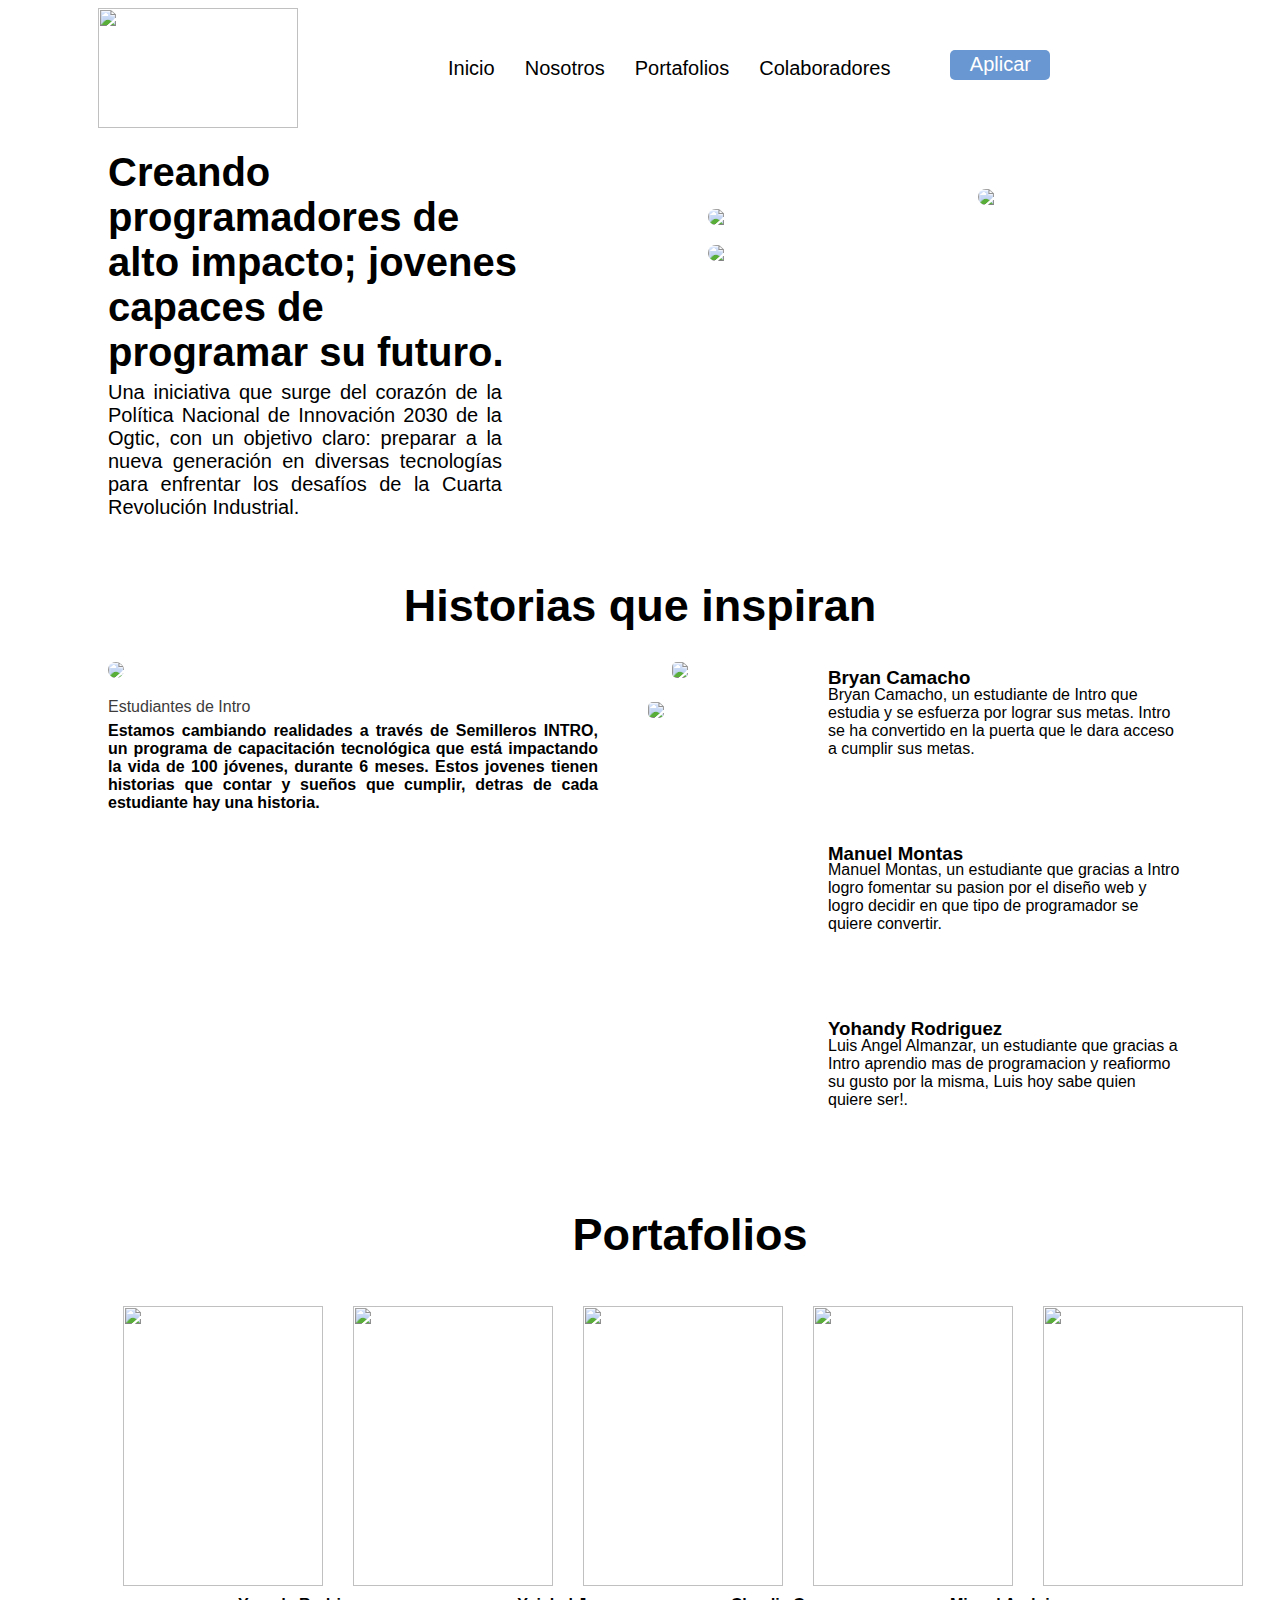
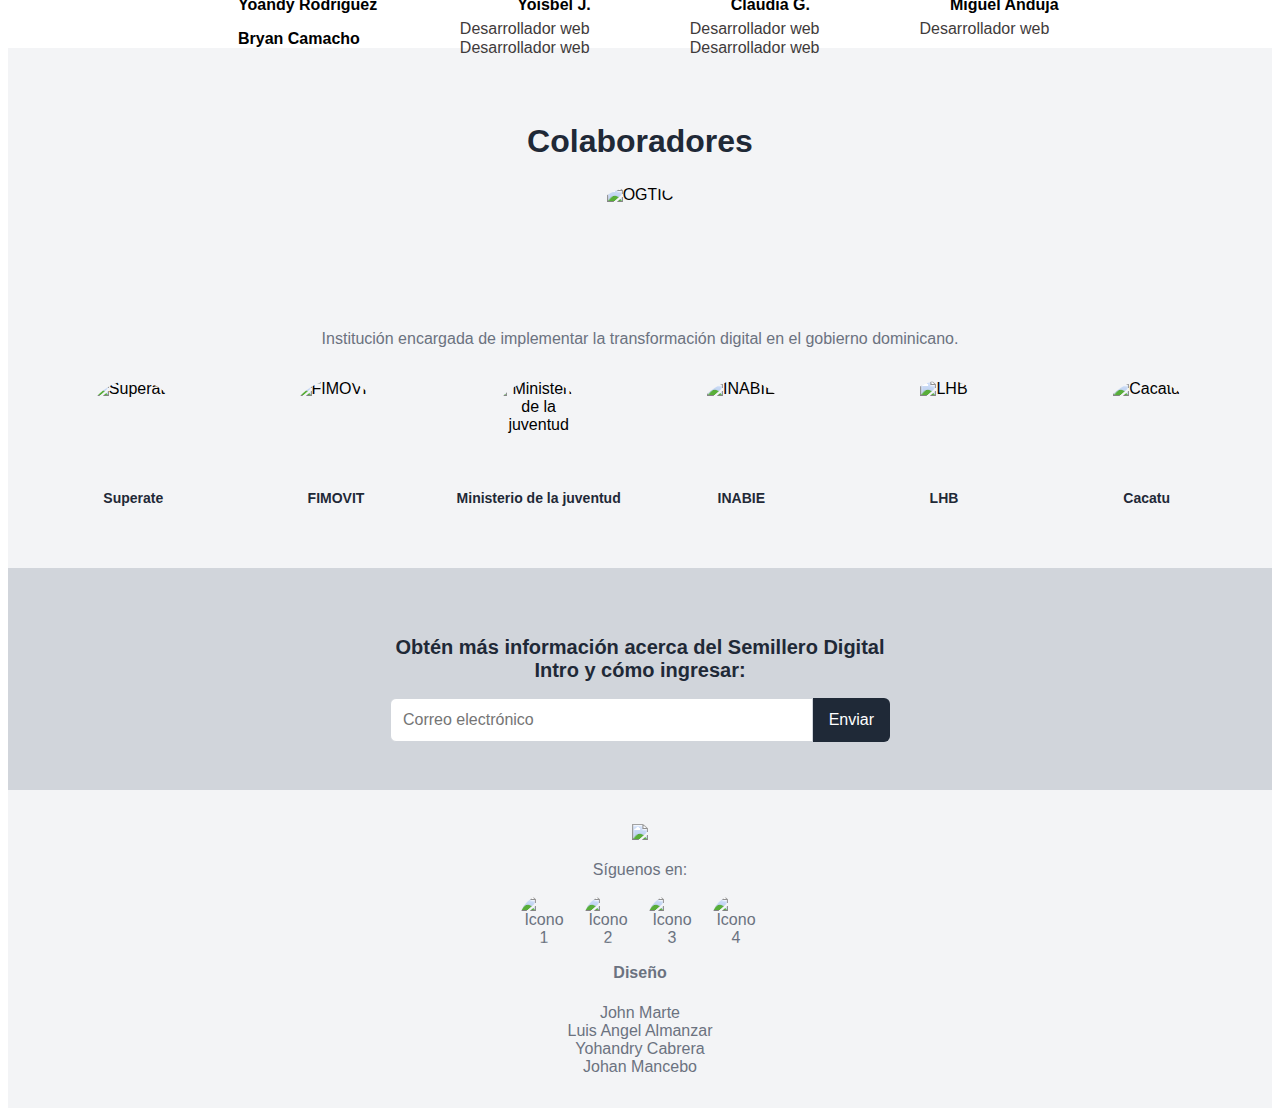
==== index.html @ c6a513d7 "Add files via upload" ====
<!DOCTYPE html>
<html lang="en">
<head>
    <meta charset="UTF-8">
    <meta name="viewport" content="width=device-width, initial-scale=1.0">
    <title>Document</title>
    <link rel="stylesheet" href="intro.css">
</head>
<body>
    <header>
        <section id="logo">
            <img src="imgs/logo1.png">
        </section>
        <nav>
            <ul>
                <li><a href="">Inicio</a></li>
                <li><a href="#Nosotros">Nosotros</a></li>
                <li><a href="#Portafolios">Portafolios</a></li>
                <li><a href="#Colaboradores">Colaboradores</a></li>
            </ul>
            <button id="aplicar" ><a href="#Apllicar">Aplicar</a></button>
        </nav>

       
    </header>


<section class="inicio">
       <h1>Creando programadores de alto impacto; jovenes capaces de programar 
        su futuro. </h1>
        <p>Una iniciativa que surge del corazón de la Política Nacional de Innovación 2030 de la Ogtic, con un objetivo claro: preparar a la nueva generación en diversas tecnologías para enfrentar los desafíos de la Cuarta Revolución Industrial.</p>
        
        <div id="imagenes">
            <img id img="img1" src="imgs/estudiantes.jpg" style="margin-top: 20px;">
            <img id="img3" src="imgs/estudiantes2.jpg">
            <img id="img2" src="imgs/clase1.jpg" style="margin-right: 100px;">
          
        </div>

    </section>


<h1 style="text-align: center; font-size: 45px;">Historias que inspiran</h1>
<div class="Nosotros" id="Nosotros">
    
    <section id="his1">
    <img src="imgs/estudiantes3.jpg" width="500px">
    <p>Estudiantes de Intro</p>
    <h4>Estamos cambiando realidades a través de Semilleros INTRO, un programa de capacitación tecnológica que está impactando la vida de 100 jóvenes, durante 6 meses. Estos jovenes tienen historias que contar y sueños que cumplir, detras de cada estudiante hay una historia.</h4>
</section>
</div>

<section class="his2">
    <img src="imgs/kmacho.jpg" alt="">
    <img src="imgs/manuel.jpg">
    <img src="imgs/yohandy.jpg">
</section>

<section class="text2">
    <h3>Bryan Camacho</h3>
    <p>Bryan Camacho, un estudiante de Intro que estudia y se esfuerza por lograr sus metas. Intro se ha convertido en la puerta que le dara acceso a cumplir sus metas.</p>
 
    <h3>Manuel Montas</h3>
    <p>Manuel Montas, un estudiante que gracias a Intro logro fomentar su pasion por el diseño web y logro decidir en que tipo de programador se quiere convertir.</p>

    <h3>Yohandy Rodriguez</h3>
    <p>Luis Angel Almanzar, un estudiante que gracias a Intro aprendio mas de programacion y reafiormo su gusto por la misma, Luis hoy sabe quien quiere ser!.</p>
</section>


<section class="portafolios" id="Portafolios">
    <h1>Portafolios</h1>
    <div class="perfiles">
    <a href="https://www.figma.com/proto/u0F4bsfUb9OvumxBtsjE9f/Untitled?node-id=0-1&t=22TL6FxcloYxkZvD-1"><img id="yohandy" src="imgs/estudiantes.jpg" alt=""></a>
    <img src="imgs/yoibel.jpg" alt="">
    <img src="imgs/claudia.jpg" alt="">
    <img src="imgs/estudiantes2 - copia.jpg" alt="">
    <img src="imgs/Camacho.jpg" alt="">
</div>

    <div class="textos">
        <h4>Yoandy Rodriguez</h4>
        <h4>Yoisbel J.</h4>
        <h4>Claudia G.</h4>
        <h4>Miguel Anduja</h4> 
        <h4>Bryan Camacho</h4>
    </div>
    <div class="textos2">
        <p>Desarrollador web</p>
        <p>Desarrollador web</p>
        <p>Desarrollador web</p>
        <p>Desarrollador web</p>
        <p>Desarrollador web</p>
    </div>
</section>







    <!-- Sección de Colaboradores -->
    <section class="colaboradores-section">
        <div class="colaboradores-container">
            <h2 class="colaboradores-title" id="Colaboradores">Colaboradores</h2>
            <div class="colaboradores-main-circle">
                <img src="imgs/logo-nuevo.webp" alt="OGTIC">
            </div>
            <p class="colaboradores-description">
                Institución encargada de implementar la transformación digital en el gobierno dominicano.
            </p>
            <div class="colaboradores-grid">
                <div class="colaboradores-grid-item">
                    <div class="colaboradores-circle">
                        <img src="imgs/superate.jpg" alt="Superate">
                    </div>
                    <p class="colaboradores-text">Superate</p>
                </div>
                <div class="colaboradores-grid-item">
                    <div class="colaboradores-circle">
                        <img src="imgs/fimovit.jpeg" alt="FIMOVIT">
                    </div>
                    <p class="colaboradores-text">FIMOVIT</p>
                </div>
                <div class="colaboradores-grid-item">
                    <div class="colaboradores-circle">
                        <img src="imgs/mjuventud.png" alt="Ministerio de la juventud">
                    </div>
                    <p class="colaboradores-text">Ministerio de la juventud</p>
                </div>
                <div class="colaboradores-grid-item">
                    <div class="colaboradores-circle">
                        <img src="imgs/inabie.png" alt="INABIE">
                    </div>
                    <p class="colaboradores-text">INABIE</p>
                </div>
                <div class="colaboradores-grid-item">
                    <div class="colaboradores-circle">
                        <img src="imgs/lhb.jpg" alt="LHB">
                    </div>
                    <p class="colaboradores-text">LHB</p>
                </div>
                <div class="colaboradores-grid-item">
                    <div class="colaboradores-circle">
                        <img src="imgs/cacatu.jpg" alt="Cacatu">
                    </div>
                    <p class="colaboradores-text">Cacatu</p>
                </div>
            </div>
        </div>
    </section>

    <!-- Sección del Formulario -->
    <section class="form-section" id="A">
        <div class="form-container">
            <h3 class="form-title">Obtén más información acerca del Semillero Digital Intro y cómo ingresar:</h3>
            <form class="form">
                <input type="email" placeholder="Correo electrónico" class="form-input">
                <button type="submit" class="form-button">Enviar</button>
            </form>
        </div>
    </section>

    <!-- Pie de página -->
    <footer class="footer-section">
        <div class="footer-container">
            <div class="footer-logo"><img src="imgs/logo2.png" width="150px"></div>
            <p class="footer-follow">Síguenos en:</p>
            <div class="footer-social-icons">
                <div class="footer-circle">
                    <img src="imgs/instagram-with-circle-icon-2048x2048-21sdb59c.png" alt="Icono 1">
                </div>
                <div class="footer-circle">
                    <img src="imgs/twitter-circle.svg" alt="Icono 2">
                </div>
                <div class="footer-circle">
                    <img src="imgs/facebook.png" alt="Icono 3">
                </div>
                <div class="footer-circle">
                    <img src="imgs/ws.png" alt="Icono 4">
                </div>
            </div>
            <div class="footer-credits">
                <h4>Diseño</h4>
                <ul class="footer-credits-list">
                    <li>John Marte</li>
                    <li>Luis Angel Almanzar</li>
                    <li>Yohandry Cabrera</li>
                    <li>Johan Mancebo</li>
                </ul>
            </div>
        </div>
    </footer>



</body>
</html>
---- intro.css ----
html{
    font-family: Arial, Helvetica, sans-serif;
}


header #logo img{
    width: 200px;
    height: 120px;
}

header #logo{
    margin-left: 90px;
}

nav {
    flex: 1;
    position: ;
    margin: -75px 0px 0px 400px;
    
}

nav ul a{

    text-decoration: none;

    list-style-type: none;

    list-style: none;

    padding-right: 30px;

    color: black;

    margin-top: 20px;

}

nav ul a:hover{ 
    color: #013473;
    

}

nav ul{

    list-style-type: none;

    display: flex;

    text-align: right;

    justify-content: right;

    margin-top: -45px;

    font-size: 20px;
    margin: 0;
    float: left;
    
}

header nav button{
    width: 100px;
    height: 30px;
    background: #6897d1;
    border: none;
    border-radius: 5px;
    margin-top: -10px;
    margin-left: 30px;
}

header nav button a {
    font-size: 20px;
    color: white;
    text-decoration: none;
}

header nav button:hover{
    background: #b3cdec;
}

.inicio{
    margin-left: 100px;
    height: 400px;
    margin-top: 70px;
}

.inicio h1{
    font-size: 40px;
    margin-right: 750px;
}

.inicio p{
    font-size: 20px;
    margin-right: 770px;
    text-align: justify;
    margin-top: -20px;
}


.inicio #imagenes{
    margin-left: 590px;
    margin-top: -360px;
}

.inicio #imagenes img{
    width: 250px;
    border-radius: 20px;
    padding: 10px;
    float: left;
    
}


.inicio #imagenes #img2 #img3{
    margin-right: 500px;
}

.Nosotros{
    margin-left: 100px;
    width: 510px;
    float: left;
}

.Nosotros h1{
    font-size: 45px;
    text-align: center;
}

.mosotros #his1{
  float: left;
}

.Nosotros #his1 img{
    border-radius: 15px;
}

.Nosotros #his1 h4{
    margin-right: 20px;
    text-align: justify;
    margin-top: -10px;
}

.Nosotros #his1 p{
    color: rgb(61, 59, 59);
}

.his2 img{
    width: 170px;
   
    padding: 10px;
    border-radius: 15px;

}

.his2{
 width: 100px;
 height: 30px;
 margin-left: 630px;
 margin-top: -10px;
}


.text2{
    margin-right: 90px;
}
.text2 h3 {
    margin-top: 85px;
}

.text2 {
    margin-left: 820px;
    margin-top: -100px;
}

.text2 p{
    margin-top: -22px;
}




.portafolios{
    margin-left: 100px;
    margin-top: 100px;
}

.portafolios h1{
    font-size: 45px;
    text-align: center;
}

.perfiles img{
    width: 200px;
    height: 280px;
    border-radius: 8px;
    padding: 15px;
    float: left;
}

.perfiles img:hover {
    opacity: 0.6;
    
}

.perfiles{
  height: 290px;
}

.textos{
    margin-left: -10px;
    margin-top: ;
    height: 30px;
}

.textos h4{
    float: left;
    margin-left: 140px;
    margin-top: -5px;
}


.textos2 p{
    float: left;
    margin-left: 100px;
    margin-top: -15px;
    color: rgb(63, 59, 59);
}

.textos2{
    margin-left: -50px;
    height: 30px;
    margin-top: 2px;
}












/* Sección de Colaboradores */
.colaboradores-section {
    background-color: #f3f4f6;
    padding: 3rem 1rem;
    margin-top: 5px;
}

.colaboradores-container {
    max-width: 1200px;
    margin: 0 auto;
    padding: 0 1rem;
    text-align: center;
}

.colaboradores-title {
    font-weight: bold;
    color: #1f2937;
    font-size: 2rem;
}

.colaboradores-description {
    color: #6b7280;
    margin: 1rem 0 2rem;
    font-size: 1rem;
}

.colaboradores-main-circle {
    width: 8rem;
    height: 8rem;
    border-radius: 50%;
    overflow: hidden;
    margin: 0 auto 1rem;
}

.colaboradores-main-circle img {
    width: 100%;
    height: 100%;
    object-fit: cover;
}

.colaboradores-grid {
    display: grid;
    grid-template-columns: repeat(2, 1fr);
    gap: 1rem;
}

@media (min-width: 640px) {
    .colaboradores-grid {
        grid-template-columns: repeat(3, 1fr);
    }
}

@media (min-width: 768px) {
    .colaboradores-grid {
        grid-template-columns: repeat(6, 1fr);
    }
}

.colaboradores-grid-item {
    text-align: center;
}

.colaboradores-circle {
    width: 6rem;
    height: 6rem;
    border-radius: 50%;
    overflow: hidden;
    margin: 0 auto 0.5rem;
}

.colaboradores-circle img {
    width: 100%;
    height: 100%;
    object-fit: cover;
}

.colaboradores-text {
    font-size: 0.875rem;
    font-weight: bold;
    color: #1f2937;
}

/* Sección del Formulario */
.form-section {
    background-color: #d1d5db;
    padding: 3rem 1rem;
    text-align: center;
}

.form-container {
    max-width: 500px;
    margin: 0 auto;
}

.form-title {
    margin-bottom: 1rem;
    font-size: 1.25rem;
    color: #1f2937;
}

.form {
    display: flex;
    justify-content: center;
}

.form-input {
    flex: 1;
    padding: 0.75rem;
    border: 1px solid #d1d5db;
    border-radius: 0.375rem 0 0 0.375rem;
    font-size: 1rem;
}

.form-button {
    background-color: #1f2937;
    color: white;
    padding: 0.75rem 1rem;
    border: none;
    border-radius: 0 0.375rem 0.375rem 0;
    cursor: pointer;
    font-size: 1rem;
}

.form-button:hover {
    background-color: #111827;
}

/* Pie de página */
.footer-section {
    background-color: #f3f4f6;
    padding: 2rem 1rem;
    text-align: center;
    color: #6b7280;
}

.footer-container {
    max-width: 1200px;
    margin: 0 auto;
}

.footer-logo {
    font-weight: bold;
    font-size: 1.25rem;
    color: #1f2937;
}

.footer-follow {
    margin: 1rem 0;
}

.footer-social-icons {
    display: flex;
    justify-content: center;
    gap: 1rem;
    margin-bottom: 1rem;
}

.footer-circle {
    width: 3rem;
    height: 3rem;
    border-radius: 50%;
    overflow: hidden;
}

.footer-circle img {
    width: 100%;
    height: 100%;
    object-fit: cover;
}

.footer-credits {
    margin-top: 1rem;
}

.footer-credits-list {
    list-style: none;
    padding: 0;
    margin: 0;
}
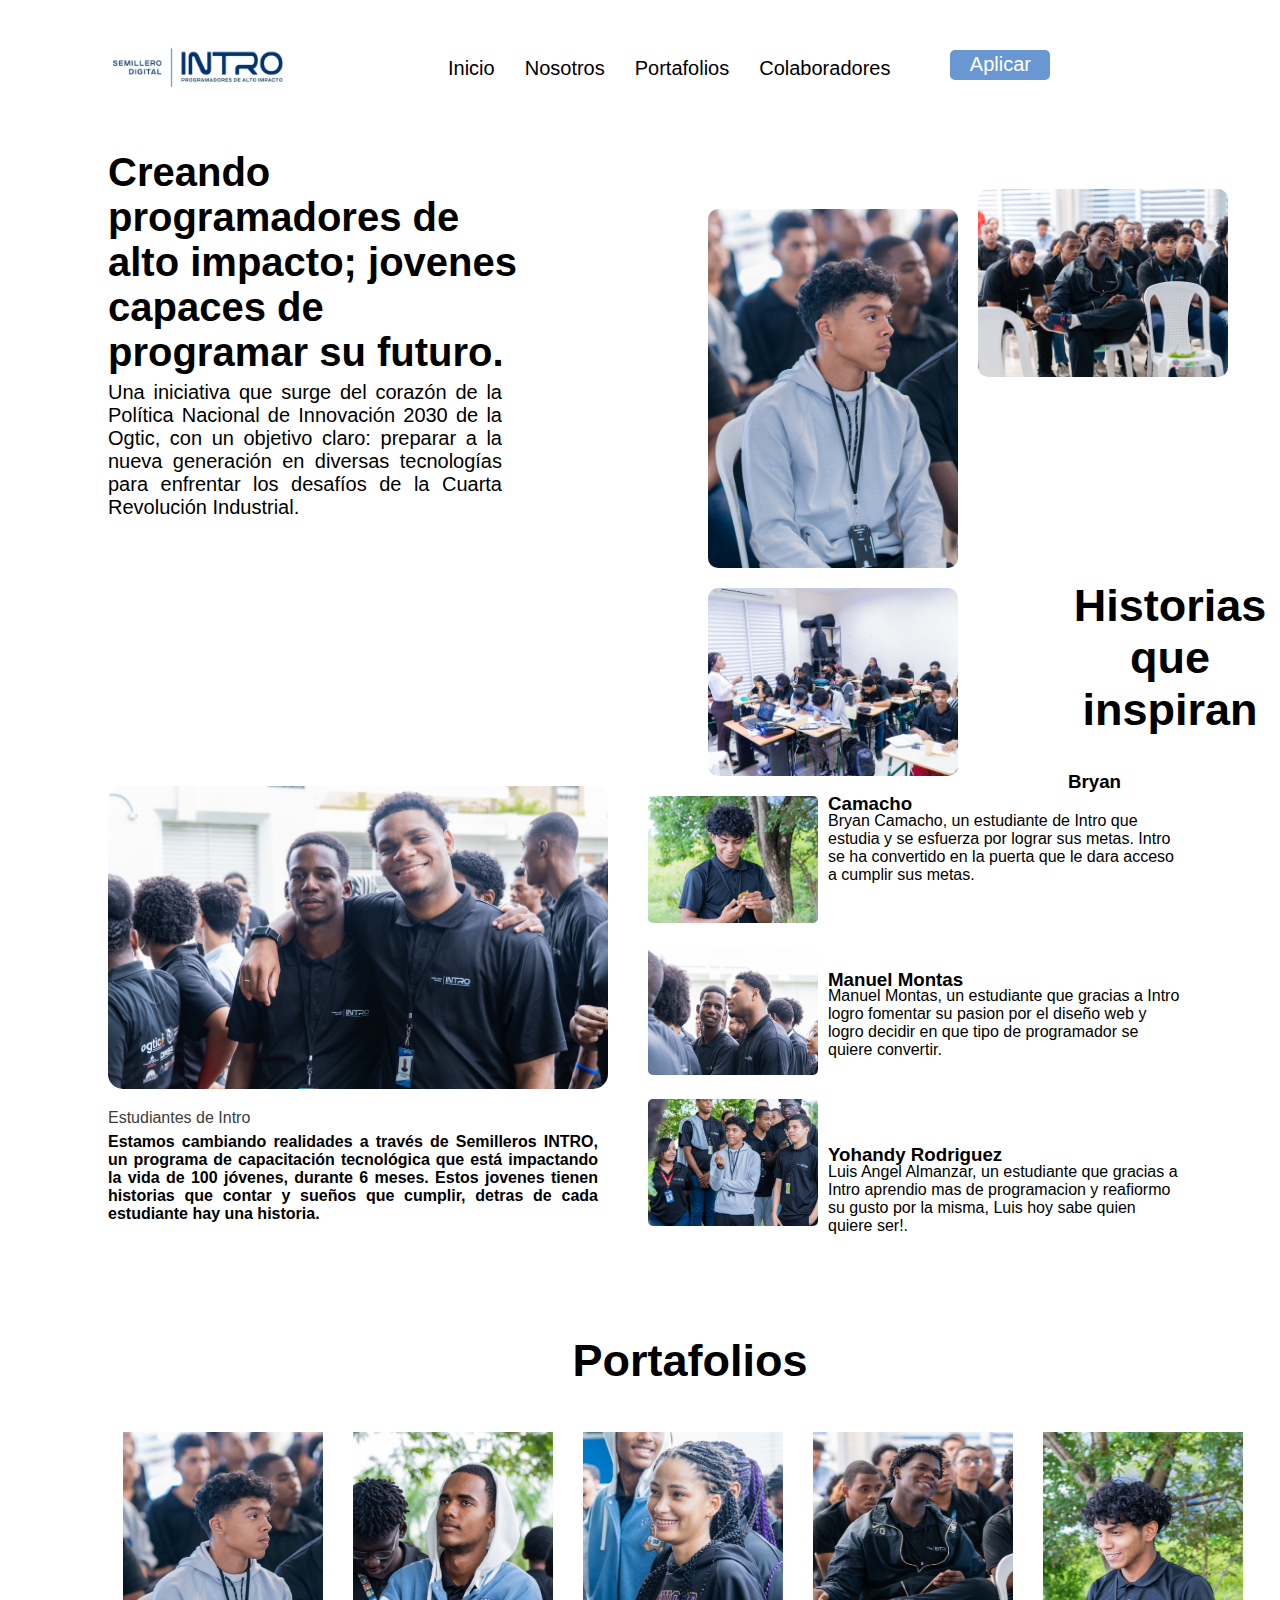
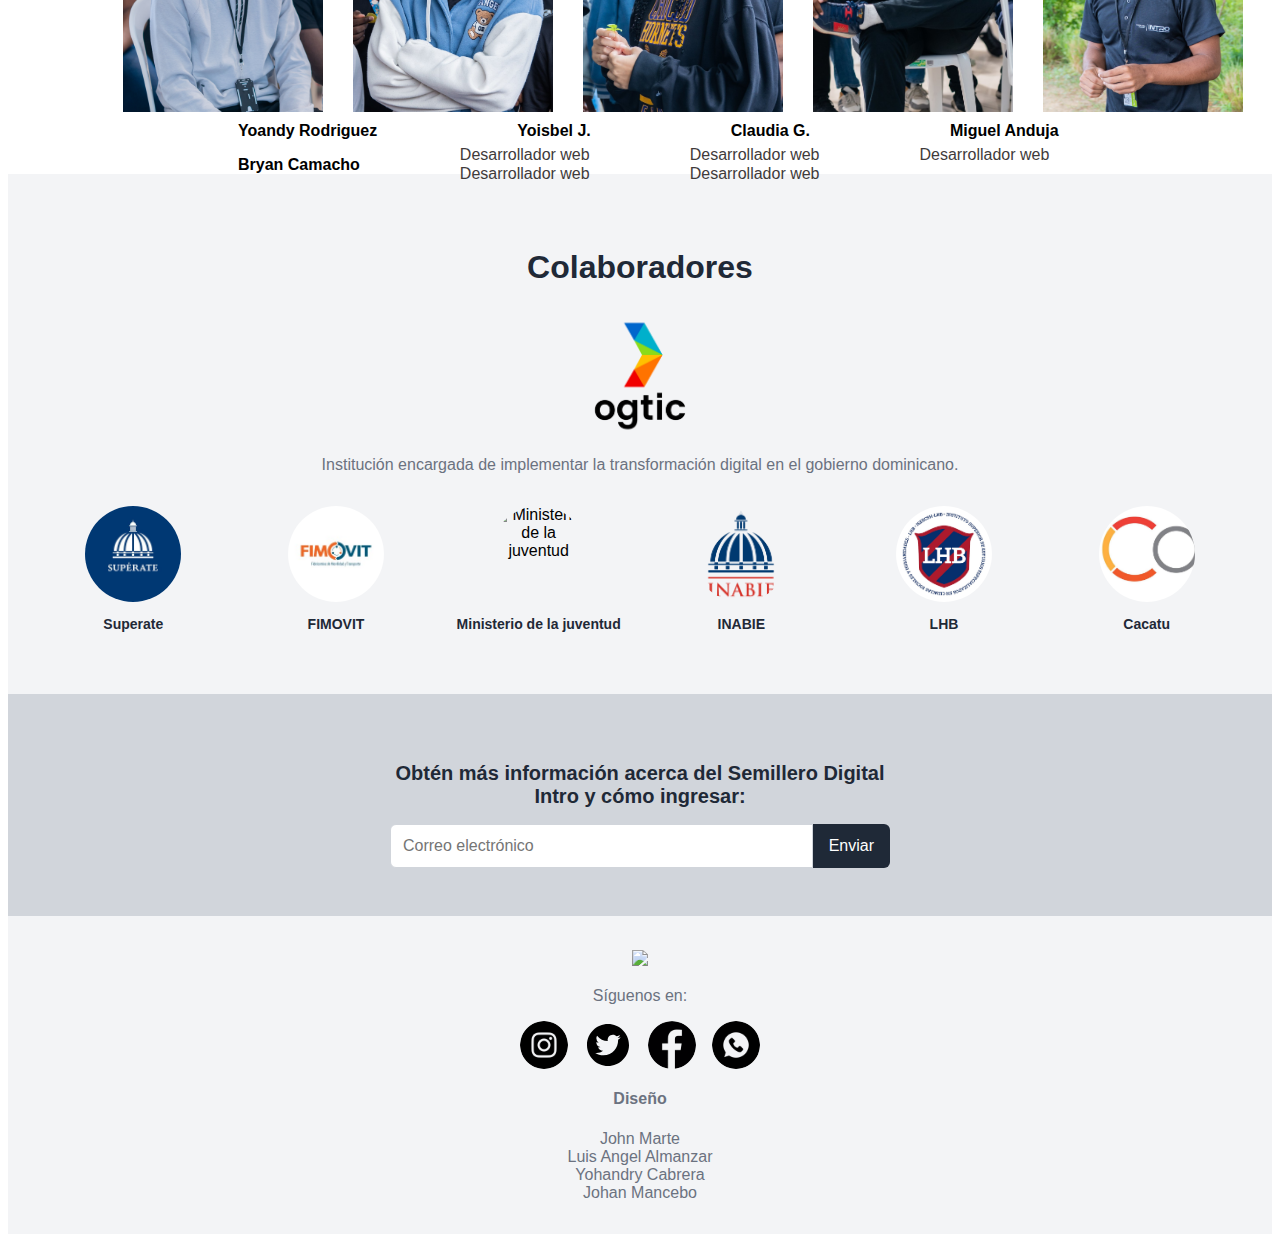
==== commit 06b0faca: "Update index.html" ====
--- a/index.html
+++ b/index.html
@@ -9,7 +9,7 @@
 <body>
     <header>
         <section id="logo">
-            <img src="imgs/logo1.png">
+            <img src="logo1.png">
         </section>
         <nav>
             <ul>
@@ -31,9 +31,9 @@
         <p>Una iniciativa que surge del corazón de la Política Nacional de Innovación 2030 de la Ogtic, con un objetivo claro: preparar a la nueva generación en diversas tecnologías para enfrentar los desafíos de la Cuarta Revolución Industrial.</p>
         
         <div id="imagenes">
-            <img id img="img1" src="imgs/estudiantes.jpg" style="margin-top: 20px;">
-            <img id="img3" src="imgs/estudiantes2.jpg">
-            <img id="img2" src="imgs/clase1.jpg" style="margin-right: 100px;">
+            <img id img="img1" src="estudiantes.jpg" style="margin-top: 20px;">
+            <img id="img3" src="estudiantes2.jpg">
+            <img id="img2" src="clase1.jpg" style="margin-right: 100px;">
           
         </div>
 
@@ -44,16 +44,16 @@
 <div class="Nosotros" id="Nosotros">
     
     <section id="his1">
-    <img src="imgs/estudiantes3.jpg" width="500px">
+    <img src="estudiantes3.jpg" width="500px">
     <p>Estudiantes de Intro</p>
     <h4>Estamos cambiando realidades a través de Semilleros INTRO, un programa de capacitación tecnológica que está impactando la vida de 100 jóvenes, durante 6 meses. Estos jovenes tienen historias que contar y sueños que cumplir, detras de cada estudiante hay una historia.</h4>
 </section>
 </div>
 
 <section class="his2">
-    <img src="imgs/kmacho.jpg" alt="">
-    <img src="imgs/manuel.jpg">
-    <img src="imgs/yohandy.jpg">
+    <img src="kmacho.jpg" alt="">
+    <img src="manuel.jpg">
+    <img src="yohandy.jpg">
 </section>
 
 <section class="text2">
@@ -71,11 +71,11 @@
 <section class="portafolios" id="Portafolios">
     <h1>Portafolios</h1>
     <div class="perfiles">
-    <a href="https://www.figma.com/proto/u0F4bsfUb9OvumxBtsjE9f/Untitled?node-id=0-1&t=22TL6FxcloYxkZvD-1"><img id="yohandy" src="imgs/estudiantes.jpg" alt=""></a>
-    <img src="imgs/yoibel.jpg" alt="">
-    <img src="imgs/claudia.jpg" alt="">
-    <img src="imgs/estudiantes2 - copia.jpg" alt="">
-    <img src="imgs/Camacho.jpg" alt="">
+    <a href="https://www.figma.com/proto/u0F4bsfUb9OvumxBtsjE9f/Untitled?node-id=0-1&t=22TL6FxcloYxkZvD-1"><img id="yohandy" src="estudiantes.jpg" alt=""></a>
+    <img src="yoibel.jpg" alt="">
+    <img src="claudia.jpg" alt="">
+    <img src="estudiantes2 - copia.jpg" alt="">
+    <img src="Camacho.jpg" alt="">
 </div>
 
     <div class="textos">
@@ -105,7 +105,7 @@
         <div class="colaboradores-container">
             <h2 class="colaboradores-title" id="Colaboradores">Colaboradores</h2>
             <div class="colaboradores-main-circle">
-                <img src="imgs/logo-nuevo.webp" alt="OGTIC">
+                <img src="logo-nuevo.webp" alt="OGTIC">
             </div>
             <p class="colaboradores-description">
                 Institución encargada de implementar la transformación digital en el gobierno dominicano.
@@ -113,37 +113,37 @@
             <div class="colaboradores-grid">
                 <div class="colaboradores-grid-item">
                     <div class="colaboradores-circle">
-                        <img src="imgs/superate.jpg" alt="Superate">
+                        <img src="superate.jpg" alt="Superate">
                     </div>
                     <p class="colaboradores-text">Superate</p>
                 </div>
                 <div class="colaboradores-grid-item">
                     <div class="colaboradores-circle">
-                        <img src="imgs/fimovit.jpeg" alt="FIMOVIT">
+                        <img src="fimovit.jpeg" alt="FIMOVIT">
                     </div>
                     <p class="colaboradores-text">FIMOVIT</p>
                 </div>
                 <div class="colaboradores-grid-item">
                     <div class="colaboradores-circle">
-                        <img src="imgs/mjuventud.png" alt="Ministerio de la juventud">
+                        <img src="juventud.png" alt="Ministerio de la juventud">
                     </div>
                     <p class="colaboradores-text">Ministerio de la juventud</p>
                 </div>
                 <div class="colaboradores-grid-item">
                     <div class="colaboradores-circle">
-                        <img src="imgs/inabie.png" alt="INABIE">
+                        <img src="inabie.png" alt="INABIE">
                     </div>
                     <p class="colaboradores-text">INABIE</p>
                 </div>
                 <div class="colaboradores-grid-item">
                     <div class="colaboradores-circle">
-                        <img src="imgs/lhb.jpg" alt="LHB">
+                        <img src="lhb.jpg" alt="LHB">
                     </div>
                     <p class="colaboradores-text">LHB</p>
                 </div>
                 <div class="colaboradores-grid-item">
                     <div class="colaboradores-circle">
-                        <img src="imgs/cacatu.jpg" alt="Cacatu">
+                        <img src="cacatu.jpg" alt="Cacatu">
                     </div>
                     <p class="colaboradores-text">Cacatu</p>
                 </div>
@@ -169,16 +169,16 @@
             <p class="footer-follow">Síguenos en:</p>
             <div class="footer-social-icons">
                 <div class="footer-circle">
-                    <img src="imgs/instagram-with-circle-icon-2048x2048-21sdb59c.png" alt="Icono 1">
+                    <img src="instagram-with-circle-icon-2048x2048-21sdb59c.png" alt="Icono 1">
                 </div>
                 <div class="footer-circle">
-                    <img src="imgs/twitter-circle.svg" alt="Icono 2">
+                    <img src="twitter-circle.svg" alt="Icono 2">
                 </div>
                 <div class="footer-circle">
-                    <img src="imgs/facebook.png" alt="Icono 3">
+                    <img src="facebook.png" alt="Icono 3">
                 </div>
                 <div class="footer-circle">
-                    <img src="imgs/ws.png" alt="Icono 4">
+                    <img src="ws.png" alt="Icono 4">
                 </div>
             </div>
             <div class="footer-credits">
@@ -196,4 +196,4 @@
 
 
 </body>
-</html>+</html>
